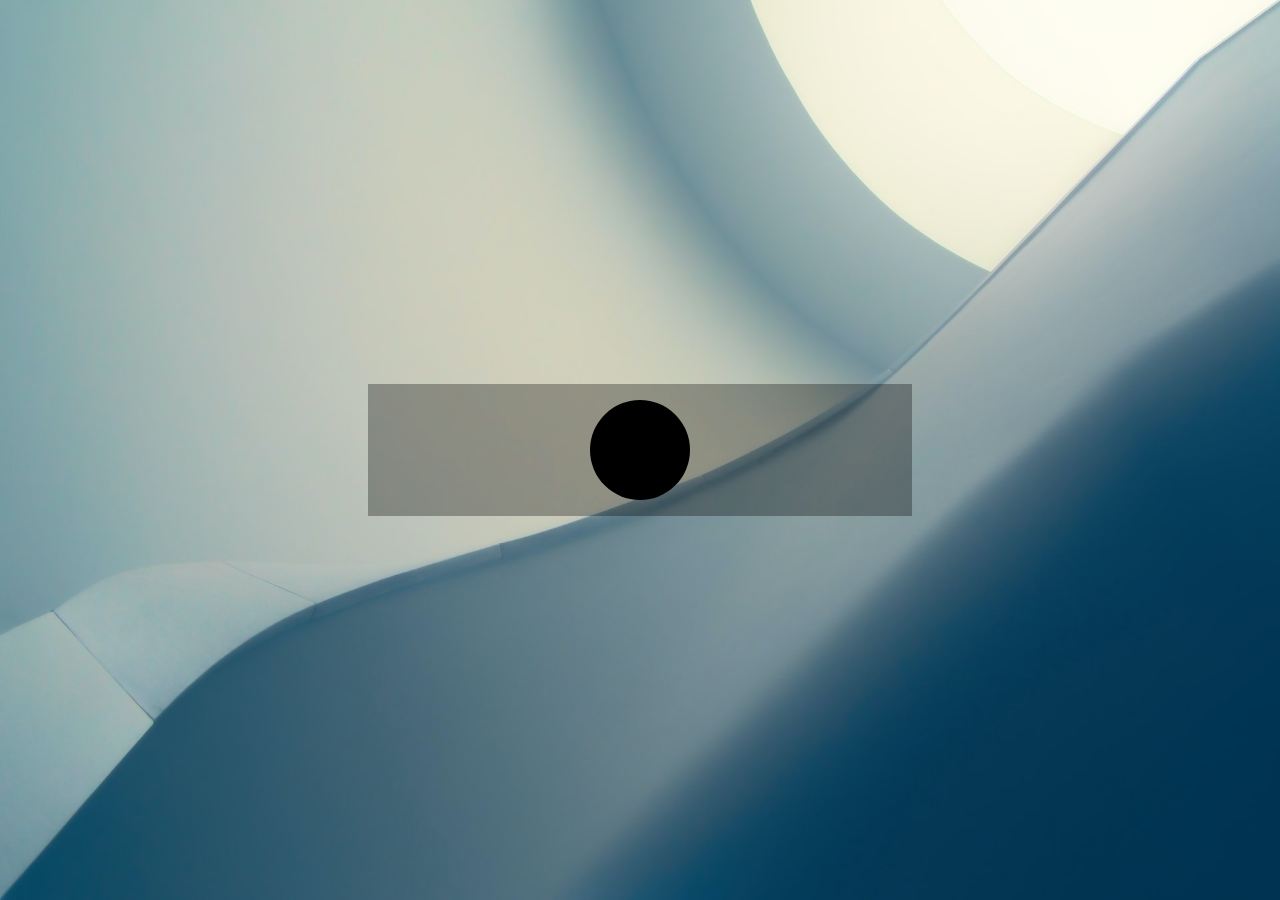
==== html/index.html @ fce35ade "change" ====
<!DOCTYPE html>
<html lang="en">
<head>
    <meta charset="UTF-8">
    <meta http-equiv="X-UA-Compatible" content="IE=edge">
    <meta name="viewport" content="width=device-width, initial-scale=1.0">
    <title>首页</title>
    <link type="text/css" rel="stylesheet" href="../css/index.css">
</head>
<body>
    <div class="container">
        <div class="circle">

        </div>
    </div>
</body>
</html>
---- css/index.css ----
body {
    background-image: url("../img/b1.jpg");
    background-size: 100% 100%;
    background-attachment: fixed;
    margin: 0;
    padding: 0;
    width: 100%;
    height: 100%;
}

.container {
    margin: 0 auto;
    background-color: rgba(0, 0, 0, 0.3);
    padding: 1em;
    width: auto;
    height: auto;
    min-width: 40%;
    max-width: 80%;
    position: absolute;
    overflow: auto;
    left: 50%;
    top: 50%;
    -webkit-transform: translate(-50%, -50%);
    -moz-transform: translate(-50%, -50%);
    -ms-transform: translate(-50%, -50%);
    -o-transform: translate(-50%, -50%);
    transform: translate(-50%, -50%);
    /* opacity:0.3; */
}

.circle {
    background-color: black;
    width: 100px;
    height: 100px;
    border-radius: 50%;
    overflow: auto;
    margin: auto;

    top: 0; left: 0; bottom: 0; right: 0;
}
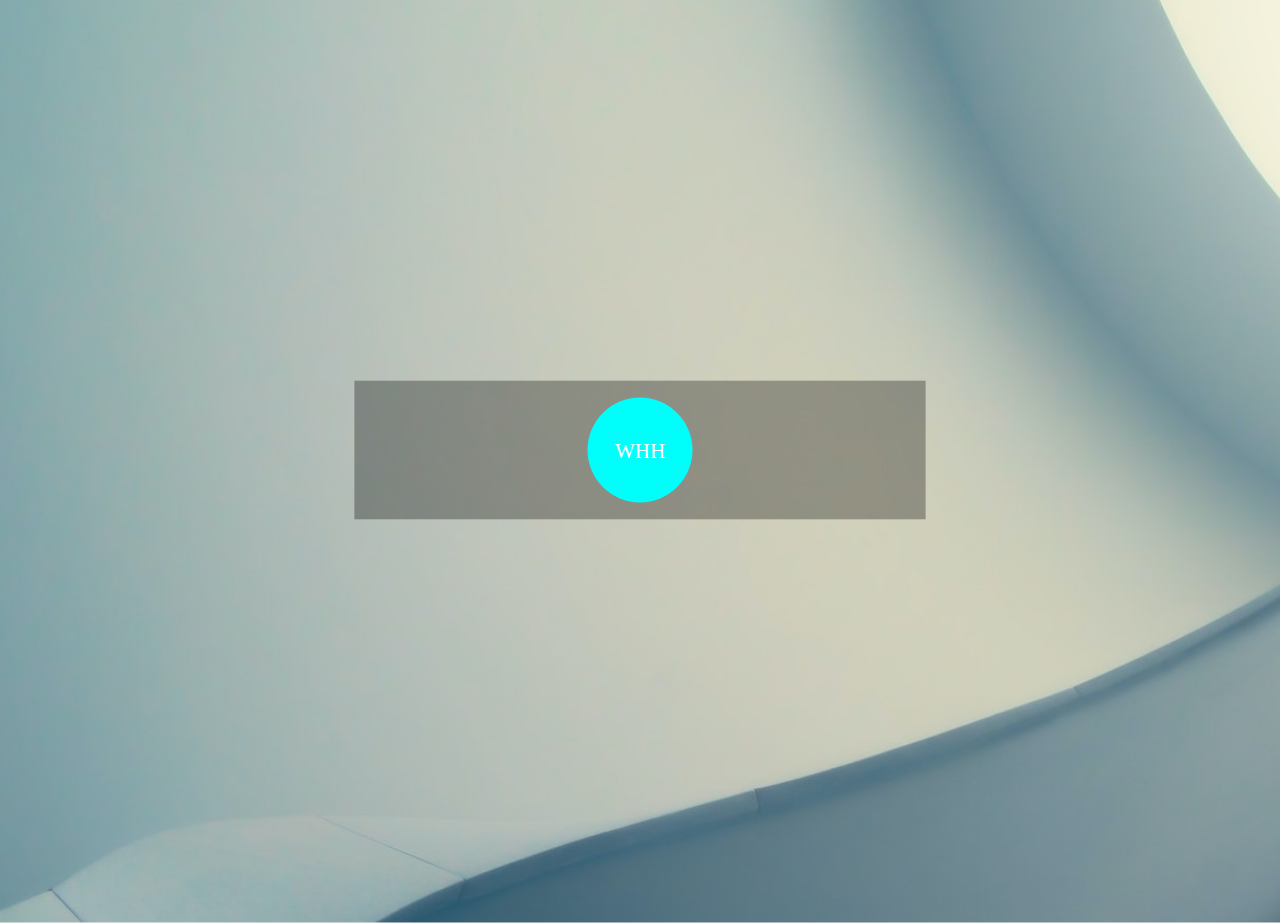
==== commit 85a0ffb7: "添加index等页面" ====
--- a/html/index.html
+++ b/html/index.html
@@ -7,11 +7,19 @@
     <title>首页</title>
     <link type="text/css" rel="stylesheet" href="../css/index.css">
 </head>
+
 <body>
-    <div class="container">
-        <div class="circle">
-
+    <div class="back" id="back">
+        <div class="container">
+            <a href="home.html">
+                <div class="circle">
+                    <div class="txt">
+                        <span>WHH</span>
+                    </div>
+                </div>
+            </a>
         </div>
     </div>
+    <script src="../js/index.js"></script>
 </body>
 </html>--- a/css/index.css
+++ b/css/index.css
@@ -1,13 +1,32 @@
-body {
-    background-image: url("../img/b1.jpg");
-    background-size: 100% 100%;
-    background-attachment: fixed;
+body{
     margin: 0;
     padding: 0;
+    height: 100vh;
+    width: 100vw;
+    color: rgb(44, 59, 59);
+    overflow: hidden;
+}
+.back{
+    display: flex;
+    justify-content: center;
+    align-items: center;
     width: 100%;
     height: 100%;
+    background-image: url("../img/b1.jpg");
+    background-repeat: no-repeat;
+    background-attachment: fixed;
+    transform: scale(1.05);
 }
-
+/* .back::before{
+    content: "";
+    width: 100%;
+    height: 100%;
+    backdrop-filter: blur(10px); 
+    position: fixed;
+}
+.back:hover::before{
+    backdrop-filter: none;
+} */
 .container {
     margin: 0 auto;
     background-color: rgba(0, 0, 0, 0.3);
@@ -29,12 +48,26 @@
 }
 
 .circle {
-    background-color: black;
+    background-color: rgb(0, 255, 251);
     width: 100px;
     height: 100px;
     border-radius: 50%;
     overflow: auto;
     margin: auto;
+    top: 0; left: 0; bottom: 0; right: 0;
 
-    top: 0; left: 0; bottom: 0; right: 0;
 }
+
+.circle .txt{
+    text-align: center;
+    transform: translateY(40px);
+    font-size: 20px;
+    color: white;
+
+}
+
+
+a{
+    text-decoration:none
+}
+
